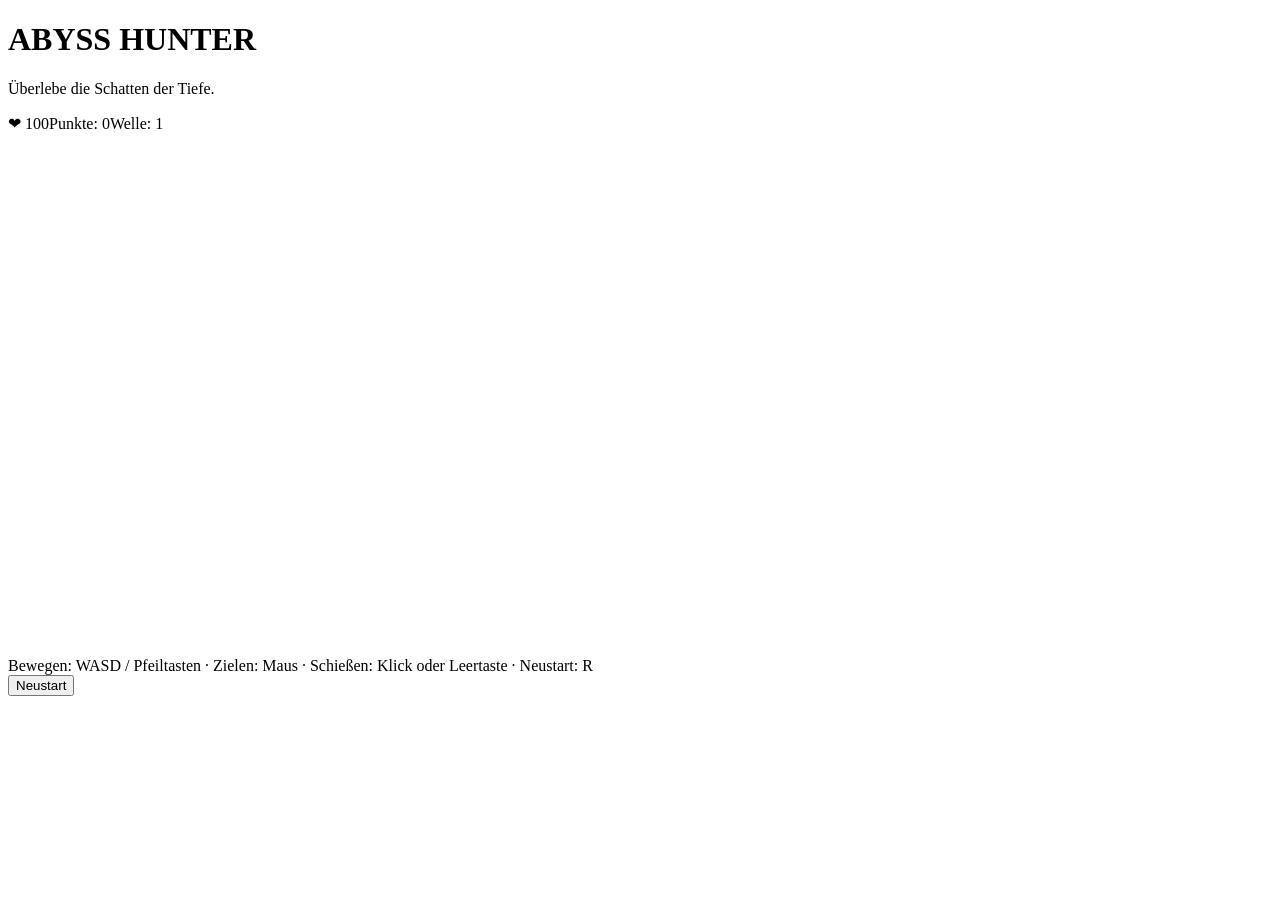
==== index.html @ 7e6975bd "Add files via upload" ====
<!doctype html><html lang="de"><head><meta charset="utf-8"><meta name="viewport" content="width=device-width,initial-scale=1"><title>Abyss Hunter</title><link rel="stylesheet" href="style.css"></head><body><main><h1>ABYSS <span>HUNTER</span></h1><p>Überlebe die Schatten der Tiefe.</p><div class="hud"><span id="hp">❤ 100</span><span id="score">Punkte: 0</span><span id="wave">Welle: 1</span></div><canvas id="game" width="900" height="520" aria-label="Abyss Hunter Spielfeld"></canvas><div class="help">Bewegen: WASD / Pfeiltasten · Zielen: Maus · Schießen: Klick oder Leertaste · Neustart: R</div><button id="restart">Neustart</button></main><script src="game.js"></script></body></html>
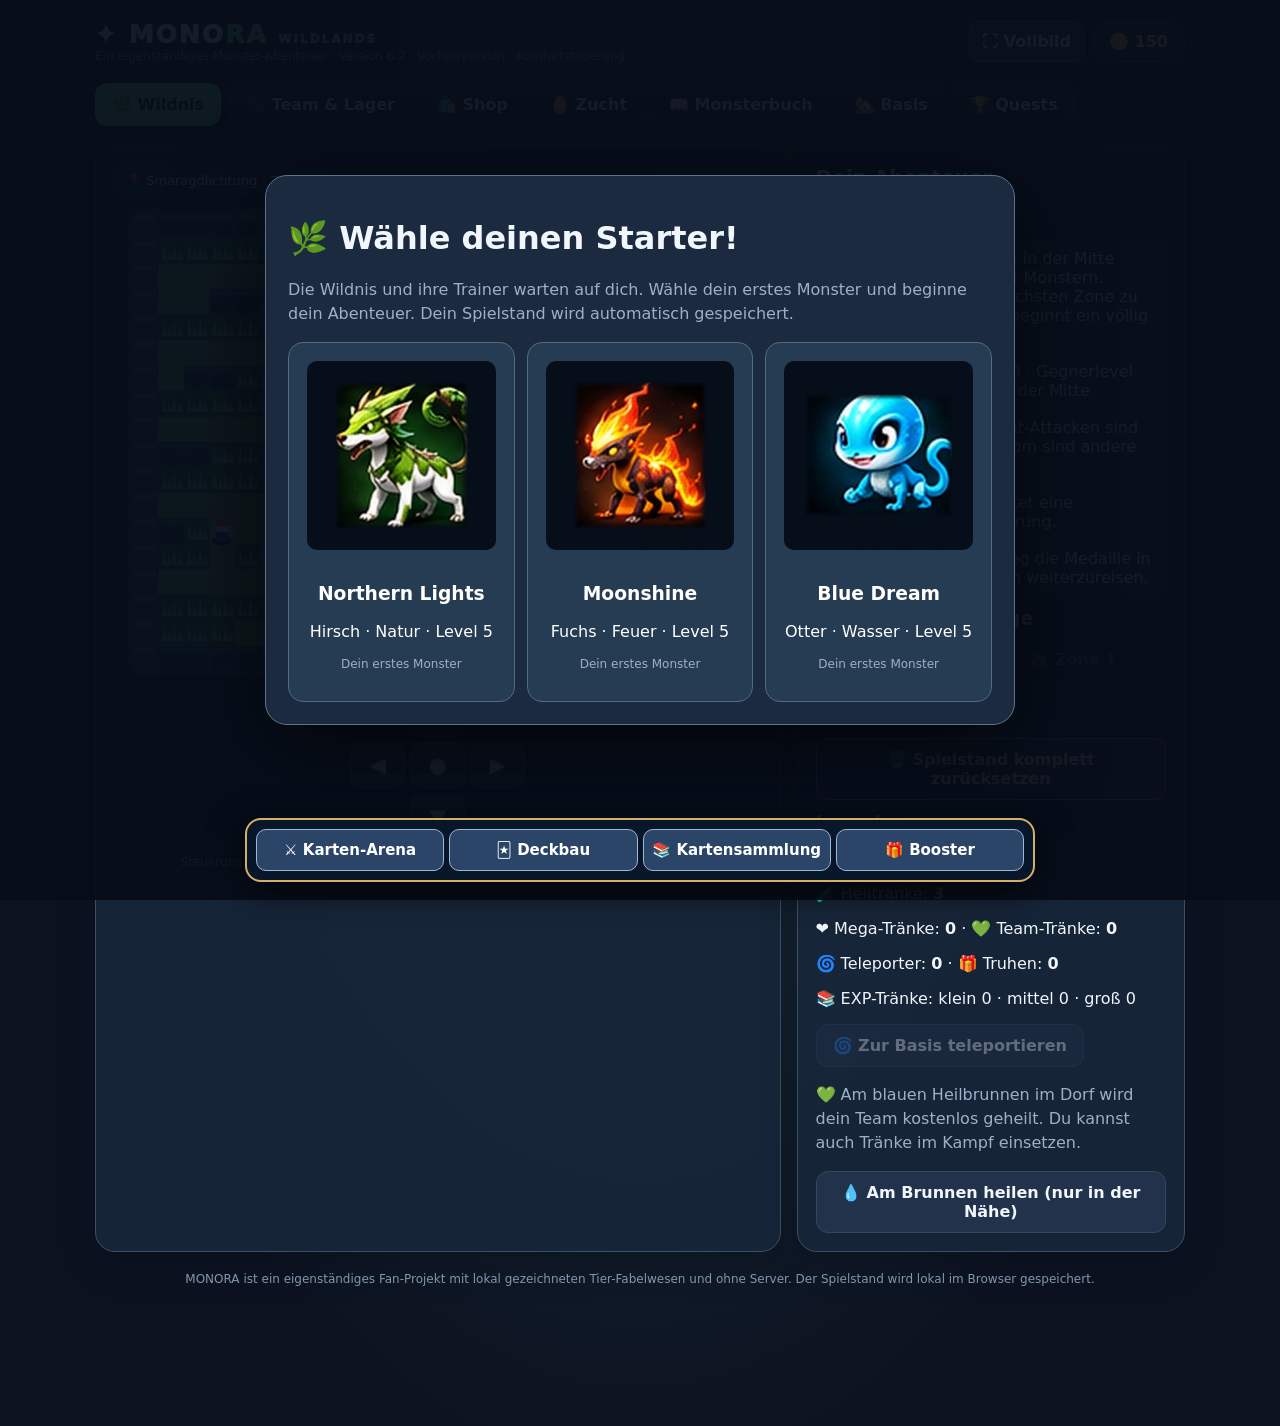
==== commit 0a602318: "Add files via upload" ====
--- a/index.html
+++ b/index.html
@@ -1 +1,477 @@
-<!doctype html><html lang="de"><head><meta charset="utf-8"><meta name="viewport" content="width=device-width,initial-scale=1"><title>Abyss Hunter</title><link rel="stylesheet" href="style.css"></head><body><main><h1>ABYSS <span>HUNTER</span></h1><p>Überlebe die Schatten der Tiefe.</p><div class="hud"><span id="hp">❤ 100</span><span id="score">Punkte: 0</span><span id="wave">Welle: 1</span></div><canvas id="game" width="900" height="520" aria-label="Abyss Hunter Spielfeld"></canvas><div class="help">Bewegen: WASD / Pfeiltasten · Zielen: Maus · Schießen: Klick oder Leertaste · Neustart: R</div><button id="restart">Neustart</button></main><script src="game.js"></script></body></html>
+<!DOCTYPE html><html lang="de"><head><meta charset="utf-8"><meta name="viewport" content="width=device-width,initial-scale=1"><title>MONORA • Wildlands</title><style>
+:root{--bg:#0c1220;--panel:#192439;--panel2:#22324a;--ink:#f1f6fc;--muted:#9eb0c7;--accent:#6be1a3;--gold:#ffd47e;--line:#34485e}*{box-sizing:border-box}body{margin:0;background:radial-gradient(ellipse at top,#203c4c,#0c1220 75%);font-family:system-ui,-apple-system,Segoe UI,sans-serif;color:var(--ink);min-height:100vh}button{font:inherit;cursor:pointer}button:disabled{opacity:.35;cursor:not-allowed}.wrap{max-width:1130px;margin:auto;padding:20px}.top{display:flex;justify-content:space-between;align-items:center;gap:12px;flex-wrap:wrap}.logo{font-weight:950;font-size:25px;letter-spacing:2px}.logo span{color:var(--accent)}.small{font-size:12px;color:var(--muted)}.money{background:#273b4b;border:1px solid #486273;border-radius:30px;padding:10px 16px;font-weight:800;color:var(--gold)}nav{display:flex;gap:8px;flex-wrap:wrap;margin:20px 0}nav button,.btn{border:1px solid var(--line);background:var(--panel2);color:var(--ink);border-radius:12px;padding:11px 16px;font-weight:750}nav button.active,.primary{background:var(--accent)!important;color:#092b24!important;border-color:var(--accent)!important}.btn:hover,nav button:hover{filter:brightness(1.15)}.layout{display:grid;grid-template-columns:minmax(0,1.5fr) minmax(270px,.85fr);gap:16px}.panel{background:#18263ae8;border:1px solid #3b5068;border-radius:20px;padding:18px;box-shadow:0 12px 40px #0002}.panel h2{margin:0 0 10px;font-size:20px}.panel h3{margin:12px 0 8px}.muted{color:var(--muted);line-height:1.5}.mapwrap{position:relative;background:#0d2527;border:5px solid #30485a;border-radius:17px;overflow:hidden;max-width:620px;margin:auto}canvas{width:100%;display:block;image-rendering:pixelated}.hud{display:flex;justify-content:space-between;gap:8px;flex-wrap:wrap;margin-bottom:12px}.pill{border-radius:30px;background:#263b4d;padding:8px 12px;font-size:13px}.dpad{display:grid;grid-template-columns:repeat(3,55px);gap:5px;justify-content:center;margin:14px 0}.dpad button{height:47px;border-radius:11px;border:1px solid #456578;background:#294559;color:#fff;font-size:21px}.dpad button:nth-child(1){grid-column:2}.dpad button:nth-child(2){grid-column:1;grid-row:2}.dpad button:nth-child(3){grid-column:2;grid-row:2}.dpad button:nth-child(4){grid-column:3;grid-row:2}.dpad button:nth-child(5){grid-column:2;grid-row:3}.monster{display:flex;align-items:center;gap:12px;border:1px solid #3a5168;background:#23334b;border-radius:14px;padding:11px;margin:9px 0}.portrait{font-size:43px;display:grid;place-items:center;width:68px;height:68px;border-radius:14px;background:linear-gradient(145deg,#416b75,#293451);flex-shrink:0}.portrait svg{width:66px;height:66px;filter:drop-shadow(0 3px 3px #0007)}.battlebox .portrait svg{animation:none}.battlebox .portrait{position:relative;overflow:hidden}.battlebox .portrait:after{content:"";position:absolute;inset:0;pointer-events:none;opacity:0;background:linear-gradient(120deg,transparent 35%,#ffffffaa 50%,transparent 65%);animation:attackFlash .6s ease-out}@keyframes attackFlash{25%{opacity:.85}100%{opacity:0}}.portrait.shiny{background:linear-gradient(145deg,#f8de72,#b748ff,#36eddf);border:2px solid #f4db73!important;box-shadow:0 0 18px #e05fffaa,0 0 8px #fbe985aa;position:relative}.shiny:after{content:"✦ ✧";position:absolute;right:3px;top:0;color:#fff0a6;text-shadow:0 0 7px #fff,0 0 11px #f0f;pointer-events:none;font-size:15px}@keyframes monsterBob{0%,100%{transform:translateY(0) rotate(-2deg)}50%{transform:translateY(-6px) rotate(3deg)}}.monster .info{flex:1;min-width:0}.monster b{display:block}.bar{height:9px;background:#0e192a;border-radius:20px;overflow:hidden;margin-top:7px}.bar>div{height:100%;background:linear-gradient(90deg,#54c888,#a4edab);border-radius:20px}.bar.enemy>div{background:linear-gradient(90deg,#f38a83,#f7c88b)}.grid{display:grid;grid-template-columns:repeat(auto-fit,minmax(210px,1fr));gap:12px}.item{border:1px solid #41566b;background:#24344b;border-radius:16px;padding:15px}.item .emoji{font-size:38px}.item h3{margin:7px 0}.item button{margin-top:8px}.hidden{display:none!important}.overlay{position:fixed;inset:0;background:#070d19eF;z-index:10;display:grid;place-items:center;padding:14px;overflow-y:auto}.modal{max-width:750px;width:100%;background:#1b2a3f;border:1px solid #5b748c;border-radius:22px;padding:22px;box-shadow:0 24px 90px #0009}.battlebox{display:grid;grid-template-columns:1fr 1fr;gap:12px}.actions{display:grid;grid-template-columns:repeat(2,1fr);gap:9px;margin-top:14px}.actions button{border-radius:12px;border:1px solid #537087;background:#2c4159;color:#fff;padding:13px;font-weight:800}.actions button:hover{background:#3e5973}.message{background:#101d2e;padding:12px;border-radius:12px;min-height:58px;margin-top:13px;color:#dce9f7}.tag{font-size:11px;background:#334b62;border-radius:20px;padding:4px 8px;display:inline-block;color:#d4e2ef}.starter{border:1px solid #536b82;background:#263c52;border-radius:15px;padding:18px;color:#fff;text-align:center}.starter:hover{border-color:var(--accent)}.starter .emoji{font-size:60px}.tip{border-left:3px solid var(--accent);padding:9px 12px;background:#23394a;border-radius:0 10px 10px 0}.foot{text-align:center;color:#8197ac;font-size:12px;margin:20px}.split{display:flex;align-items:center;justify-content:space-between;gap:12px;flex-wrap:wrap}@media(max-width:760px){.layout{grid-template-columns:1fr}.wrap{padding:11px}.panel{padding:13px}.battlebox{grid-template-columns:1fr}.modal{padding:14px}.logo{font-size:21px}} 
+</style></head><body><div class="wrap"><header class="top"><div><div class="logo">✦ MONO<span>RA</span> <span style="font-size:12px;color:#b1c6d7">WILDLANDS</span></div><div class="small">Ein eigenständiges Monster-Abenteuer · Version 6.2 · Vorführversion · Komfortsteuerung</div></div><div style="display:flex;gap:8px;align-items:center;flex-wrap:wrap"><button id="fullscreenBtn" type="button" aria-label="Vollbildmodus umschalten" style="background:#28415a;color:white;border:1px solid #6b8297;border-radius:10px;padding:10px 12px;font-weight:700;cursor:pointer">⛶ Vollbild</button><div class="money" id="coins">🪙 0</div></div></header><div id="gameNotice" role="status" aria-live="polite" style="display:none;position:sticky;top:4px;z-index:80;background:#253d54;border:1px solid #7bc6ac;border-radius:12px;padding:12px;color:#fff;box-shadow:0 5px 22px #0008"><span id="gameNoticeText"></span> <button id="noticeClose" type="button" style="float:right;border:0;border-radius:8px;background:#4d6c81;color:white;padding:4px 9px">✕</button></div><nav><button data-tab="world" class="active">🌿 Wildnis</button><button data-tab="team">🐾 Team & Lager</button><button data-tab="shop">🛍️ Shop</button><button data-tab="breeding">🥚 Zucht</button><button data-tab="guide">📖 Monsterbuch</button><button data-tab="base">🏡 Basis</button><button data-tab="quests">🏆 Quests</button></nav>
+<section id="world"><div class="layout"><div class="panel"><div class="hud"><span class="pill">📍 <span id="zoneLabel">Smaragdlichtung</span></span><span class="pill" id="steps">👣 0 Schritte</span></div><div class="mapwrap"><canvas id="map" width="576" height="432"></canvas></div><div class="dpad"><button data-move="up">▲</button><button data-move="left">◀</button><button data-move="center">●</button><button data-move="right">▶</button><button data-move="down">▼</button></div><p class="small" style="text-align:center">Steuerung: WASD / Pfeiltasten oder die Buttons · Im hohen Gras lauern wilde Monster</p></div><aside class="panel"><h2>Dein Abenteuer</h2><div id="worldteam"></div><div class="tip">🏟️ In der kleinen Arena in der Mitte wartet ein Trainer mit 4 Monstern. Besiege ihn, um zur nächsten Zone zu reisen. Alle 10 Trainer beginnt ein völlig neues Biom!</div><div class="tip" id="progressInfo"></div><div class="tip" id="weatherInfo"></div><div class="tip" id="legendInfo"></div><div class="tip">🏅 Nach dem Trainersieg die Medaille in der Arena antippen, um weiterzureisen.</div><h3>🧭 Reisen & Prestige</h3><div id="travelControls"></div><button class="btn" id="prestigeBtn">🌟 Prestige starten</button><div style="margin-top:14px"><button class="btn" id="resetBtn" style="border-color:#d67878;color:#ffd0d0">🗑️ Spielstand komplett zurücksetzen</button></div><h3>Inventar</h3><div id="inventory"></div><div id="chestnotice" class="small"></div><p class="muted">💚 Am blauen Heilbrunnen im Dorf wird dein Team kostenlos geheilt. Du kannst auch Tränke im Kampf einsetzen.</p><button class="btn" id="healbutton">💧 Am Brunnen heilen (nur in der Nähe)</button></aside></div></section>
+<section id="team" class="hidden"><div class="panel"><div class="split"><div><h2>🐾 Team & Monsterlager</h2><p class="muted">Wähle ein aktives Kampfmonster. Bis zu 4 Monster können im Team sein, alle weiteren wohnen im Lager.</p></div><span class="pill" id="teamcount"></span></div><h3>Dein Team</h3><div id="teamlist" class="grid"></div><h3>Monsterlager</h3><div id="storage" class="grid"></div></div></section>
+<section id="shop" class="hidden"><div class="panel"><h2>🛍️ Waldwinkel-Shop</h2><p class="muted">Gewinne Kämpfe, um Münzen zu sammeln. Mit Sphären kannst du wilde Monster fangen.</p><div class="grid" id="shopitems"></div></div></section>
+<section id="breeding" class="hidden"><div class="panel"><h2>🥚 Monsterzucht</h2><p class="muted">Wähle zwei Monster unterschiedlicher Arten aus Team oder Lager. Gleiche Arten dürfen sich nicht paaren; Babys starten auf Level 1. Der Nachwuchs kombiniert Tierform und Element der Eltern und kann als neue Hybridkreation entstehen. Pro Shiny-Elternteil steigt die Shiny-Chance um 40 Prozentpunkte.</p><div id="breedcontrols"></div><div id="breedhistory"></div></div></section><section id="guide" class="hidden"><div class="panel"><h2>📖 Monsterbuch</h2><p class="muted">Entdecke Monster, entwickle sie und finde mit etwas Glück eine schillernde Variante. Die Shiny-Chance in der Wildnis beträgt 1 zu 500 (0,2 %) mit 5 % stärkeren Attributen.</p><p id="dexstats" class="tip"></p><div class="grid" id="dex"></div></div></section><section id="base" class="hidden"><div class="panel"><h2>🏡 Ausbau deiner Basis</h2><p class="muted">Investiere Münzen in dauerhafte Verbesserungen. Deine Basis bleibt auch nach Prestige erhalten.</p><div id="basebuildings" class="grid"></div></div></section><section id="quests" class="hidden"><div class="panel"><h2>🏆 Abenteuer & Erfolge</h2><p class="muted">Erfülle Aufgaben, sammle Belohnungen und schalte legendäre Herausforderungen frei.</p><div id="questboard" class="grid"></div></div></section><div class="foot">MONORA ist ein eigenständiges Fan-Projekt mit lokal gezeichneten Tier-Fabelwesen und ohne Server. Der Spielstand wird lokal im Browser gespeichert.</div></div>
+<div class="overlay" id="starteroverlay"><div class="modal"><h1>🌿 Wähle deinen Starter!</h1><p class="muted">Die Wildnis und ihre Trainer warten auf dich. Wähle dein erstes Monster und beginne dein Abenteuer. Dein Spielstand wird automatisch gespeichert.</p><div class="grid" id="starters"></div></div></div>
+<div class="overlay hidden" id="battleoverlay"><div class="modal"><div class="split"><h2>⚔️ Monsterkampf!</h2><span class="pill" id="battleturn"></span></div><div class="battlebox"><div><h3>Wildes Monster</h3><div id="enemybox"></div></div><div><h3>Dein Monster</h3><div id="allybox"></div></div></div><div class="message" id="battlelog"></div><div id="trainerProgress" class="small"></div><div class="actions" id="battleactions"></div></div></div>
+<script src="engine.js"></script><script>
+const SPECIES=[
+{id:'sprig',name:'Northern Lights',type:'Natur',animal:'Hirsch',base:25,atk:7,def:5,rarity:1},
+{id:'bloom',name:'White Widow',type:'Natur',animal:'Hirsch',base:32,atk:12,def:8,rarity:2},
+{id:'cinder',name:'Moonshine',type:'Feuer',animal:'Fuchs',base:39,atk:17,def:11,rarity:3},
+{id:'vulcar',name:'Purple Haze',type:'Feuer',animal:'Fuchs',base:46,atk:10,def:14,rarity:4},
+{id:'bubble',name:'Blue Dream',type:'Wasser',animal:'Otter',base:53,atk:15,def:6,rarity:5},
+{id:'tidalon',name:'Amnesia Haze',type:'Wasser',animal:'Schildkröte',base:31,atk:8,def:9,rarity:1},
+{id:'moth',name:'Jack Herer',type:'Luft',animal:'Eule',base:38,atk:13,def:12,rarity:2},
+{id:'luna',name:'Aurora Kush',type:'Luft',animal:'Eule',base:45,atk:18,def:15,rarity:3},
+{id:'rock',name:'Gorilla Glue',type:'Erde',animal:'Maulwurf',base:52,atk:11,def:7,rarity:4},
+{id:'golem',name:'Sour Diesel',type:'Erde',animal:'Maulwurf',base:30,atk:16,def:10,rarity:5},
+{id:'volt',name:'Super Lemon Haze',type:'Blitz',animal:'Eichhörnchen',base:37,atk:9,def:13,rarity:1},
+{id:'storm',name:'Girl Scout Cookies',type:'Blitz',animal:'Eichhörnchen',base:44,atk:14,def:5,rarity:2},
+{id:'ghost',name:'Wedding Cake',type:'Geist',animal:'Katze',base:51,atk:7,def:8,rarity:3},
+{id:'creature013',name:'AK-47',type:'Gift',animal:'Fuchs',base:29,atk:12,def:11,rarity:4},
+{id:'creature014',name:'Skunk One',type:'Luft',animal:'Igel',base:36,atk:17,def:14,rarity:5},
+{id:'creature015',name:'Strawberry Cough',type:'Licht',animal:'Gecko',base:43,atk:10,def:6,rarity:1},
+{id:'creature016',name:'Pineapple Express',type:'Feuer',animal:'Rabe',base:50,atk:15,def:9,rarity:2},
+{id:'creature017',name:'Green Crack',type:'Stahl',animal:'Krokodil',base:28,atk:8,def:12,rarity:3},
+{id:'creature018',name:'Chemdawg',type:'Natur',animal:'Otter',base:35,atk:13,def:15,rarity:4},
+{id:'creature019',name:'Granddaddy Purple',type:'Stein',animal:'Bär',base:42,atk:18,def:7,rarity:5},
+{id:'creature020',name:'Bubba Kush',type:'Psycho',animal:'Wolf',base:49,atk:11,def:10,rarity:1},
+{id:'creature021',name:'Blueberry',type:'Blitz',animal:'Schlange',base:27,atk:16,def:13,rarity:2},
+{id:'creature022',name:'Trainwreck',type:'Gift',animal:'Eichhörnchen',base:34,atk:9,def:5,rarity:3},
+{id:'creature023',name:'Durban Poison',type:'Luft',animal:'Panda',base:41,atk:14,def:8,rarity:4},
+{id:'creature024',name:'Acapulco Gold',type:'Licht',animal:'Maulwurf',base:48,atk:7,def:11,rarity:5},
+{id:'creature025',name:'Maui Wowie',type:'Feuer',animal:'Drache',base:26,atk:12,def:14,rarity:1},
+{id:'creature026',name:'Tangie',type:'Stahl',animal:'Schildkröte',base:33,atk:17,def:6,rarity:2},
+{id:'creature027',name:'Gelato',type:'Natur',animal:'Fledermaus',base:40,atk:10,def:9,rarity:3},
+{id:'creature028',name:'Zkittlez',type:'Stein',animal:'Hirsch',base:47,atk:15,def:12,rarity:4},
+{id:'creature029',name:'Runtz',type:'Psycho',animal:'Luchs',base:25,atk:8,def:15,rarity:5},
+{id:'creature030',name:'Do-Si-Dos',type:'Blitz',animal:'Gecko',base:32,atk:13,def:7,rarity:1},
+{id:'creature031',name:'Sunset Sherbet',type:'Gift',animal:'Rabe',base:39,atk:18,def:10,rarity:2},
+{id:'creature032',name:'Ice Cream Cake',type:'Luft',animal:'Krokodil',base:46,atk:11,def:13,rarity:3},
+{id:'creature033',name:'Animal Cookies',type:'Licht',animal:'Dachs',base:53,atk:16,def:5,rarity:4},
+{id:'creature034',name:'Apple Fritter',type:'Feuer',animal:'Kaninchen',base:31,atk:9,def:8,rarity:5},
+{id:'creature035',name:'Biscotti',type:'Stahl',animal:'Katze',base:38,atk:14,def:11,rarity:1},
+{id:'creature036',name:'Forbidden Fruit',type:'Natur',animal:'Schlange',base:45,atk:7,def:14,rarity:2},
+{id:'creature037',name:'Blackberry Kush',type:'Stein',animal:'Eichhörnchen',base:52,atk:12,def:6,rarity:3},
+{id:'creature038',name:'Cherry Pie',type:'Psycho',animal:'Panda',base:30,atk:17,def:9,rarity:4},
+{id:'creature039',name:'Banana Kush',type:'Blitz',animal:'Eule',base:37,atk:10,def:12,rarity:5},
+{id:'creature040',name:'Lemon Skunk',type:'Gift',animal:'Frosch',base:44,atk:15,def:15,rarity:1},
+{id:'creature041',name:'Silver Haze',type:'Luft',animal:'Fuchs',base:51,atk:8,def:7,rarity:2},
+{id:'creature042',name:'Super Silver Haze',type:'Licht',animal:'Fledermaus',base:29,atk:13,def:10,rarity:3},
+{id:'creature043',name:'Master Kush',type:'Feuer',animal:'Hirsch',base:36,atk:18,def:13,rarity:4},
+{id:'creature044',name:'King Louis',type:'Stahl',animal:'Luchs',base:43,atk:11,def:5,rarity:5},
+{id:'creature045',name:'Godfather OG',type:'Natur',animal:'Marder',base:50,atk:16,def:8,rarity:1},
+{id:'creature046',name:'Fire OG',type:'Stein',animal:'Otter',base:28,atk:9,def:11,rarity:2},
+{id:'creature047',name:'Skywalker OG',type:'Psycho',animal:'Bär',base:35,atk:14,def:14,rarity:3},
+{id:'creature048',name:'Tahoe OG',type:'Blitz',animal:'Dachs',base:42,atk:7,def:6,rarity:4},
+{id:'creature049',name:'Alien OG',type:'Gift',animal:'Kaninchen',base:49,atk:12,def:9,rarity:5},
+{id:'creature050',name:'Alien Cookies',type:'Luft',animal:'Katze',base:27,atk:17,def:12,rarity:1},
+{id:'creature051',name:'Space Cake',type:'Licht',animal:'Waschbär',base:34,atk:10,def:15,rarity:2},
+{id:'creature052',name:'White Rhino',type:'Feuer',animal:'Maulwurf',base:41,atk:15,def:7,rarity:3},
+{id:'creature053',name:'White Russian',type:'Stahl',animal:'Drache',base:48,atk:8,def:10,rarity:4},
+{id:'creature054',name:'White Fire OG',type:'Natur',animal:'Eule',base:26,atk:13,def:13,rarity:5},
+{id:'creature055',name:'Platinum OG',type:'Stein',animal:'Frosch',base:33,atk:18,def:5,rarity:1},
+{id:'creature056',name:'Black Domina',type:'Psycho',animal:'Fuchs',base:40,atk:11,def:8,rarity:2},
+{id:'creature057',name:'Critical Mass',type:'Blitz',animal:'Igel',base:47,atk:16,def:11,rarity:3},
+{id:'creature058',name:'Big Bud',type:'Gift',animal:'Gecko',base:25,atk:9,def:14,rarity:4},
+{id:'creature059',name:'Hash Plant',type:'Luft',animal:'Rabe',base:32,atk:14,def:6,rarity:5},
+{id:'creature060',name:'Afghan Kush',type:'Licht',animal:'Marder',base:39,atk:7,def:9,rarity:1},
+{id:'creature061',name:'Hindu Kush',type:'Feuer',animal:'Otter',base:46,atk:12,def:12,rarity:2},
+{id:'creature062',name:'California Orange',type:'Stahl',animal:'Bär',base:53,atk:17,def:15,rarity:3},
+{id:'creature063',name:'Orange Bud',type:'Natur',animal:'Wolf',base:31,atk:10,def:7,rarity:4},
+{id:'creature064',name:'Orange Cookies',type:'Stein',animal:'Schlange',base:38,atk:15,def:10,rarity:5},
+{id:'creature065',name:'Blue Cheese',type:'Psycho',animal:'Eichhörnchen',base:45,atk:8,def:13,rarity:1},
+{id:'creature066',name:'Cheese',type:'Blitz',animal:'Waschbär',base:52,atk:13,def:5,rarity:2},
+{id:'creature067',name:'Exodus Cheese',type:'Gift',animal:'Maulwurf',base:30,atk:18,def:8,rarity:3},
+{id:'creature068',name:'UK Cheese',type:'Luft',animal:'Drache',base:37,atk:11,def:11,rarity:4},
+{id:'creature069',name:'Blue Mystic',type:'Licht',animal:'Schildkröte',base:44,atk:16,def:14,rarity:5},
+{id:'creature070',name:'Blueberry Muffin',type:'Feuer',animal:'Fledermaus',base:51,atk:9,def:6,rarity:1},
+{id:'creature071',name:'Blueberry Pancakes',type:'Stahl',animal:'Hirsch',base:29,atk:14,def:9,rarity:2},
+{id:'creature072',name:'Strawberry Banana',type:'Natur',animal:'Igel',base:36,atk:7,def:12,rarity:3},
+{id:'creature073',name:'Strawberry Diesel',type:'Stein',animal:'Gecko',base:43,atk:12,def:15,rarity:4},
+{id:'creature074',name:'Watermelon Zkittlez',type:'Psycho',animal:'Rabe',base:50,atk:17,def:7,rarity:5},
+{id:'creature075',name:'Watermelon OG',type:'Blitz',animal:'Krokodil',base:28,atk:10,def:10,rarity:1},
+{id:'creature076',name:'Peanut Butter Breath',type:'Gift',animal:'Dachs',base:35,atk:15,def:13,rarity:2},
+{id:'creature077',name:'Motorbreath',type:'Luft',animal:'Kaninchen',base:42,atk:8,def:5,rarity:3},
+{id:'creature078',name:'Mac One',type:'Licht',animal:'Wolf',base:49,atk:13,def:8,rarity:4},
+{id:'creature079',name:'Miracle Alien Cookies',type:'Feuer',animal:'Schlange',base:27,atk:18,def:11,rarity:5},
+{id:'creature080',name:'Slurricane',type:'Stahl',animal:'Eichhörnchen',base:34,atk:11,def:14,rarity:1},
+{id:'creature081',name:'Jealousy',type:'Natur',animal:'Panda',base:41,atk:16,def:6,rarity:2},
+{id:'creature082',name:'Permanent Marker',type:'Stein',animal:'Eule',base:48,atk:9,def:9,rarity:3},
+{id:'creature083',name:'Gary Payton',type:'Psycho',animal:'Frosch',base:26,atk:14,def:12,rarity:4},
+{id:'creature084',name:'Oreoz',type:'Blitz',animal:'Schildkröte',base:33,atk:7,def:15,rarity:5},
+{id:'creature085',name:'Cereal Milk',type:'Gift',animal:'Fledermaus',base:40,atk:12,def:7,rarity:1},
+{id:'creature086',name:'London Pound Cake',type:'Luft',animal:'Hirsch',base:47,atk:17,def:10,rarity:2},
+{id:'creature087',name:'Georgia Pie',type:'Licht',animal:'Luchs',base:25,atk:10,def:13,rarity:3},
+{id:'creature088',name:'Papaya',type:'Feuer',animal:'Marder',base:32,atk:15,def:5,rarity:4},
+{id:'creature089',name:'Guava',type:'Stahl',animal:'Otter',base:39,atk:8,def:8,rarity:5},
+{id:'creature090',name:'Forbidden Runtz',type:'Natur',animal:'Krokodil',base:46,atk:13,def:11,rarity:1},
+{id:'creature091',name:'Apple Jack',type:'Stein',animal:'Dachs',base:53,atk:18,def:14,rarity:2},
+{id:'creature092',name:'Red Dragon',type:'Psycho',animal:'Kaninchen',base:31,atk:11,def:6,rarity:3},
+{id:'creature093',name:'Golden Goat',type:'Blitz',animal:'Katze',base:38,atk:16,def:9,rarity:4},
+{id:'creature094',name:'Golden Pineapple',type:'Gift',animal:'Waschbär',base:45,atk:9,def:12,rarity:5},
+{id:'creature095',name:'Green Gelato',type:'Luft',animal:'Maulwurf',base:52,atk:14,def:15,rarity:1},
+{id:'creature096',name:'Blue Gelato',type:'Licht',animal:'Panda',base:30,atk:7,def:7,rarity:2},
+{id:'creature097',name:'Black Cherry Punch',type:'Feuer',animal:'Eule',base:37,atk:12,def:10,rarity:3},
+{id:'creature098',name:'Cherry Garcia',type:'Stahl',animal:'Frosch',base:44,atk:17,def:13,rarity:4},
+{id:'creature099',name:'Cherry AK',type:'Natur',animal:'Fuchs',base:51,atk:10,def:5,rarity:5},
+{id:'creature100',name:'Cherry Bomb',type:'Stein',animal:'Igel',base:29,atk:15,def:8,rarity:1},
+{id:'creature101',name:'Peach Ringz',type:'Psycho',animal:'Gecko',base:36,atk:8,def:11,rarity:2},
+{id:'creature102',name:'Peach Crescendo',type:'Blitz',animal:'Luchs',base:43,atk:13,def:14,rarity:3},
+{id:'creature103',name:'Peach OG',type:'Gift',animal:'Marder',base:50,atk:18,def:6,rarity:4},
+{id:'creature104',name:'Pink Kush',type:'Luft',animal:'Otter',base:28,atk:11,def:9,rarity:5},
+{id:'creature105',name:'Pink Runtz',type:'Licht',animal:'Bär',base:35,atk:16,def:12,rarity:1},
+{id:'creature106',name:'Pink Lemonade',type:'Feuer',animal:'Wolf',base:42,atk:9,def:15,rarity:2},
+{id:'creature107',name:'Pink Rozay',type:'Stahl',animal:'Schlange',base:49,atk:14,def:7,rarity:3},
+{id:'creature108',name:'Purple Punch',type:'Natur',animal:'Katze',base:27,atk:7,def:10,rarity:4},
+{id:'creature109',name:'Purple Urkle',type:'Stein',animal:'Waschbär',base:34,atk:12,def:13,rarity:5},
+{id:'creature110',name:'Purple Trainwreck',type:'Psycho',animal:'Maulwurf',base:41,atk:17,def:5,rarity:1},
+{id:'creature111',name:'Black Jack',type:'Blitz',animal:'Drache',base:48,atk:10,def:8,rarity:2},
+{id:'creature112',name:'Black Mamba',type:'Gift',animal:'Schildkröte',base:26,atk:15,def:11,rarity:3},
+{id:'creature113',name:'Black Tuna',type:'Luft',animal:'Fledermaus',base:33,atk:8,def:14,rarity:4},
+{id:'creature114',name:'Black Velvet',type:'Licht',animal:'Fuchs',base:40,atk:13,def:6,rarity:5},
+{id:'creature115',name:'Blue Moonshine',type:'Feuer',animal:'Igel',base:47,atk:18,def:9,rarity:1},
+{id:'creature116',name:'Blue Cookies',type:'Stahl',animal:'Gecko',base:25,atk:11,def:12,rarity:2},
+{id:'creature117',name:'Blue Gorilla',type:'Natur',animal:'Rabe',base:32,atk:16,def:15,rarity:3},
+{id:'creature118',name:'White Truffle',type:'Stein',animal:'Krokodil',base:39,atk:9,def:7,rarity:4},
+{id:'creature119',name:'White Gushers',type:'Psycho',animal:'Dachs',base:46,atk:14,def:10,rarity:5}
+,{id:'creature120',name:'Purple Mimosa',type:'Wasser',animal:'Axolotl',base:31,atk:9,def:7,rarity:1},{id:'creature121',name:'Lemon Tree',type:'Wasser',animal:'Seepferdchen',base:38,atk:12,def:12,rarity:2},{id:'creature122',name:'Mango Haze',type:'Wasser',animal:'Qualle',base:45,atk:15,def:17,rarity:3},{id:'creature123',name:'Tropical Runtz',type:'Stein',animal:'Krabbe',base:52,atk:18,def:10,rarity:4},{id:'creature124',name:'Banana Punch',type:'Wasser',animal:'Oktopus',base:59,atk:21,def:15,rarity:5},{id:'creature125',name:'Cookie Dawg',type:'Gift',animal:'Schnecke',base:35,atk:9,def:8,rarity:1},{id:'creature126',name:'Ice Cream Man',type:'Natur',animal:'Chamäleon',base:42,atk:12,def:13,rarity:2},{id:'creature127',name:'Zebra Cake',type:'Luft',animal:'Schmetterling',base:49,atk:15,def:18,rarity:3},{id:'creature128',name:'Candy Rain',type:'Blitz',animal:'Biene',base:56,atk:18,def:11,rarity:4},{id:'creature129',name:'Rainbow Belts',type:'Dunkel',animal:'Skorpion',base:32,atk:21,def:16,rarity:5},{id:'creature130',name:'Blue Zushi',type:'Licht',animal:'Flamingo',base:39,atk:9,def:9,rarity:1},{id:'creature131',name:'Black Runtz',type:'Eis',animal:'Pinguin',base:46,atk:12,def:14,rarity:2},{id:'creature132',name:'Cherry Zlushie',type:'Eis',animal:'Eisbär',base:53,atk:15,def:7,rarity:3},{id:'creature133',name:'Platinum Cookies',type:'Stahl',animal:'Käfer',base:60,atk:18,def:12,rarity:4},{id:'creature134',name:'Coconut Cream',type:'Blitz',animal:'Libelle',base:36,atk:21,def:17,rarity:5},{id:'creature135',name:'Sundae Driver',type:'Wasser',animal:'Koi',base:43,atk:9,def:10,rarity:1},{id:'creature136',name:'Orange Sherbet',type:'Feuer',animal:'Fennek',base:50,atk:12,def:15,rarity:2},{id:'creature137',name:'Lava Cake',type:'Natur',animal:'Alpaka',base:57,atk:15,def:8,rarity:3},{id:'creature138',name:'Grape Ape',type:'Natur',animal:'Faultier',base:33,atk:18,def:13,rarity:4},{id:'creature139',name:'Pink Rozay',type:'Erde',animal:'Wildschwein',base:40,atk:21,def:18,rarity:5},{id:'creature140',name:'Gushers',type:'Stein',animal:'Ziege',base:47,atk:9,def:11,rarity:1},{id:'creature141',name:'Gelonade',type:'Drache',animal:'Dino',base:54,atk:12,def:16,rarity:2},{id:'creature142',name:'Rainbow Sherbet',type:'Feuer',animal:'Phönix',base:61,atk:15,def:9,rarity:3},{id:'creature143',name:'Melonade',type:'Licht',animal:'Greif',base:37,atk:18,def:14,rarity:4},{id:'creature144',name:'Blue Slush',type:'Licht',animal:'Einhorn',base:44,atk:21,def:7,rarity:5},{id:'creature145',name:'Sugar Cane',type:'Natur',animal:'Raupe',base:51,atk:9,def:12,rarity:1},{id:'creature146',name:'Purple Mac',type:'Wasser',animal:'Hai',base:58,atk:12,def:17,rarity:2},{id:'creature147',name:'Candyland',type:'Wasser',animal:'Wal',base:34,atk:15,def:10,rarity:3},{id:'creature148',name:'Frosted Flakes',type:'Gift',animal:'Spinne',base:41,atk:18,def:15,rarity:4},{id:'creature149',name:'Mimosa',type:'Licht',animal:'Pfau',base:48,atk:21,def:8,rarity:5},{id:'creature150',name:'Jungle Cake',type:'Erde',animal:'Gürteltier',base:55,atk:9,def:13,rarity:1},{id:'creature151',name:'Grape Gas',type:'Eis',animal:'Fischotter',base:31,atk:12,def:18,rarity:2},{id:'creature152',name:'Lemon Cherry Gelato',type:'Dunkel',animal:'Kobold',base:38,atk:15,def:11,rarity:3},{id:'creature153',name:'Atomic Apple',type:'Eis',animal:'Yeti',base:45,atk:18,def:16,rarity:4},{id:'creature154',name:'Alien Mints',type:'Stein',animal:'Nashorn',base:52,atk:21,def:9,rarity:5},{id:'creature155',name:'Tropicana Cookies',type:'Erde',animal:'Mammut',base:59,atk:9,def:14,rarity:1},{id:'creature156',name:'Donny Burger',type:'Dunkel',animal:'Leopard',base:35,atk:12,def:7,rarity:2},{id:'creature157',name:'Grease Monkey',type:'Natur',animal:'Tapir',base:42,atk:15,def:12,rarity:3},{id:'creature158',name:'Bacio Gelato',type:'Erde',animal:'Wombat',base:49,atk:18,def:17,rarity:4},{id:'creature159',name:'Zoap',type:'Luft',animal:'Kranich',base:56,atk:21,def:10,rarity:5}];
+const S=id=>SPECIES.find(s=>s.id===id),$=id=>document.getElementById(id),R=n=>Math.floor(Math.random()*n);
+const W=24,H=18,T=24;
+const BIOMES=[['Smaragdlichtung','#75a96c','#2d744d'],['Kristallhöhlen','#657f91','#4e7491'],['Glutwüste','#c6a06a','#ab6d3c'],['Frostgipfel','#b2d8e7','#80b5cf'],['Pilzwald','#7e8d76','#4e785e'],['Sternennebel','#7470a9','#565190'],['Donnersteppe','#c0bb70','#77954b'],['Schattenmoor','#6d877f','#355c65']];
+function biomeIndex(){return Math.floor((data.zone-1)/10)%BIOMES.length}
+const WEATHER=[['☀️ Klar',1],['🌧️ Regen',1.12],['🌫️ Nebel',1.05],['⛈️ Gewitter',1.15],['❄️ Schneesturm',1.1],['🌙 Mondschein',1.08]];
+function weather(){return WEATHER[(Math.floor(data.zone/2)+data.prestige*3)%WEATHER.length]}
+function weatherType(){return ['Licht','Wasser','Geist','Blitz','Eis','Dunkel'][(Math.floor(data.zone/2)+data.prestige*3)%6]}
+function biomePool(){let i=biomeIndex();return SPECIES.filter((s,n)=>s.rarity>0&&(n+i*11)%8<4)}
+function legendaryZone(){return data.zone%100===0}
+function legendaryId(){let pool=SPECIES.filter(s=>s.rarity===1);return pool[(Math.floor(data.zone/100)+data.prestige)%pool.length]?.id||'sprig'}
+const QUESTS=[['steps','🚶 300 Schritte',d=>d.steps>=300,180],['catch','🔮 10 Monster fangen',d=>d.catches>=10,350],['train','🏆 10 Trainer besiegen',d=>d.trainerWins>=10,600],['boss','👑 3 Biom-Bosse bezwingen',d=>d.bossWins>=3,950],['breed','🥚 5 Hybride züchten',d=>d.breedCount>=5,700],['shiny','✨ Ein Shiny besitzen',d=>all().some(m=>m.shiny),1000],['evo','☠️ Eine dunkle Evolution besitzen',d=>all().some(m=>m.evolved),500],['legend','🐉 Legendäres Monster bezwingen',d=>d.legendWins>=1,2500]];
+function renderExtra(){let seen=new Set(data.seen);$('dexstats').textContent='📖 '+seen.size+' / '+SPECIES.length+' Arten entdeckt · '+all().filter(m=>m.shiny).length+' Shinys im Besitz · '+all().filter(m=>m.evolved).length+' dunkle Evolutionen';$('weatherInfo').textContent='🌦️ Wetter: '+weather()[0]+' · '+weatherType()+'-Attacken sind verstärkt. In diesem Biom sind andere Monsterarten häufiger.';$('legendInfo').innerHTML=legendaryZone()&&data.trainerCleared&&!data.legendCleared?.[data.zone]?'<button class="btn primary" data-legend>🐉 Legendären Wächter herausfordern</button>':legendaryZone()?'🐉 Legendäre Prüfung: Besiege zuerst den Biom-Boss und stelle dich dann dem legendären Monster!':'🐉 Alle 100 Zonen wartet eine legendäre Herausforderung.';
+$('basebuildings').innerHTML=[['nursery','🥚 Zuchtstation','Zuchtkosten sinken je Stufe um 30 Münzen'],['training','📚 Trainingsplatz','Mehr EXP für Kämpfe: +10 % je Stufe'],['treasury','🪙 Schatzkammer','Mehr Kampf-Münzen: +10 % je Stufe']].map(([id,icon,desc])=>{let n=data.buildings[id],cost=400*(n+1);return `<div class="item"><h3>${icon} · Stufe ${n}/5</h3><p class="muted">${desc}</p><button class="btn primary" data-build="${id}" ${n>=5||data.coins<cost?'disabled':''}>${n>=5?'MAX':cost+' 🪙 Ausbauen'}</button></div>`}).join('');
+$('questboard').innerHTML=QUESTS.map(([id,name,done,reward])=>`<div class="item"><h3>${name}</h3><p class="small">Belohnung: ${reward} Münzen</p><button class="btn primary" data-claim="${id}" ${!done(data)||data.questsClaimed[id]?'disabled':''}>${data.questsClaimed[id]?'✅ Abgeholt':done(data)?'🎁 Belohnung abholen':'🔒 Noch offen'}</button></div>`).join('')}
+function levelBase(){return 3+Math.floor((data.zone-1)*1.5)+data.prestige*12}
+function chestPosition(){let zone=data.zone;if((zone*17+3)%5!==0||data.openedChests[zone])return null;let spots=[[5,12],[8,12],[17,12],[20,8],[12,13],[12,14]];let p=spots[(zone*7)%spots.length];return {x:p[0],y:p[1]}}
+function openChest(){let p=chestPosition();if(!p)return;data.openedChests[data.zone]=true;let loot=[['sphere',3],['potion',3],['mega',1],['teamheal',1],['teleport',1],['coins',180],['stone',1],['expmedium',1]][R(8)];let [kind,count]=loot;if(kind==='sphere')data.spheres+=count;if(kind==='potion')data.potions+=count;if(kind==='mega')data.megaPotions++;if(kind==='teamheal')data.teamPotions++;if(kind==='teleport')data.teleporters++;if(kind==='coins')data.coins+=count;if(kind==='stone'){let typ=MS(active()).type;data.stones[typ]=(data.stones[typ]||0)+1}if(kind==='expmedium')data.expPotions.medium++;data.chests++;save();gameNotice('🎁 Schatztruhe geöffnet! '+({sphere:'Monstersphären',potion:'Heiltränke',mega:'Mega-Heiltrank',teamheal:'Team-Heiltrank',teleport:'Teleporter',coins:'Münzen',stone:'Evolutionsstein',expmedium:'Mittlerer EXP-Trank'}[kind])+' × '+count)}
+function tile(x,y){if(x<0||y<0||x>=W||y>=H)return '#';if(x===12&&y===8)return 'T';if(x>=10&&x<=14&&y>=7&&y<=11)return 'A';if(x===3&&y===12)return 'H';if(x===22&&y===15)return 'G';if(x===3&&y===13)return '.';if(x===12&&y===9)return '.';if(x===0||y===0||x===W-1||y===H-1)return '#';let z=(x*47+y*31+data.zone*19)%23;if((x===12&&y>=8&&y<=15)||(y===12&&x>=3&&x<=22)||(y===8&&x>=3&&x<=22))return '.';return z===0||z===1?'#':z<13?'g':'.'}
+function MS(m){let s=S(m.id);return m.hybrid?{...s,name:m.hybrid.name,type:m.hybrid.type,animal:m.hybrid.animal}:s}
+function displayName(m){return (m.evolved?'☠️ '+MS(m).name+' – '+(m.evoTitle||'Dreadlord'):MS(m).name)}
+function statBoost(m){return (m.shiny?1.05:1)*(m.evolved?1.2:1)}
+function maxhp(m){return Math.ceil((MS(m).base+m.lv*3)*statBoost(m))}
+function monster(id,lv,shiny=Math.random()<1/500){let m={uid:crypto.randomUUID?crypto.randomUUID():String(Date.now()+Math.random()),id,lv,xp:0,shiny,hp:1};m.hp=maxhp(m);return m}
+let data;try{data=JSON.parse(localStorage.getItem('monora-save-v1'))}catch(e){}
+data=data||{zone:1,prestige:0,trainerCleared:false,coins:150,spheres:5,potions:3,team:[],storage:[],active:null,seen:[],steps:0,x:3,y:12};
+data.zone=data.zone||1;data.megaPotions=data.megaPotions||0;data.teamPotions=data.teamPotions||0;data.teleporters=data.teleporters||0;data.stones=data.stones||{};data.chests=data.chests||0;data.breedCount=data.breedCount||0;data.lastBreed=data.lastBreed||'';data.expPotions=data.expPotions||{small:0,medium:0,large:0};data.openedChests=data.openedChests||{};data.clearedZones=data.clearedZones||{};data.prestige=data.prestige||0;data.trainerCleared=!!data.trainerCleared;data.buildings=data.buildings||{nursery:0,training:0,treasury:0};for(const k of ['nursery','training','treasury'])data.buildings[k]=Number(data.buildings[k])||0;data.questsClaimed=data.questsClaimed||{};data.wildWins=data.wildWins||0;data.trainerWins=data.trainerWins||0;data.legendWins=data.legendWins||0;data.catches=data.catches||0;data.bossWins=data.bossWins||0;data.statusCures=data.statusCures||0;data.artStyle=data.artStyle||'illustrated';data.legendCleared=data.legendCleared||{};data.breedingJob=data.breedingJob||null;let battle=null;
+function save(){localStorage.setItem('monora-save-v1',JSON.stringify(data));render()}
+function all(){return [...data.team,...data.storage]}
+function active(){return data.team.find(m=>m.uid===data.active)||data.team[0]}
+function ensureActive(){if(!data.team.some(m=>m.uid===data.active))data.active=data.team[0]?.uid||null}
+const MONORA_ART={"sprig":"[data-uri]","bloom":"[data-uri]","cinder":"[data-uri]","vulcar":"[data-uri]","bubble":"[data-uri]","tidalon":"[data-uri]","moth":"[data-uri]","luna":"[data-uri]","rock":"[data-uri]","golem":"[data-uri]","volt":"[data-uri]","storm":"[data-uri]","ghost":"[data-uri]","creature013":"[data-uri]","creature014":"[data-uri]","creature015":"[data-uri]","creature016":"[data-uri]","creature017":"[data-uri]